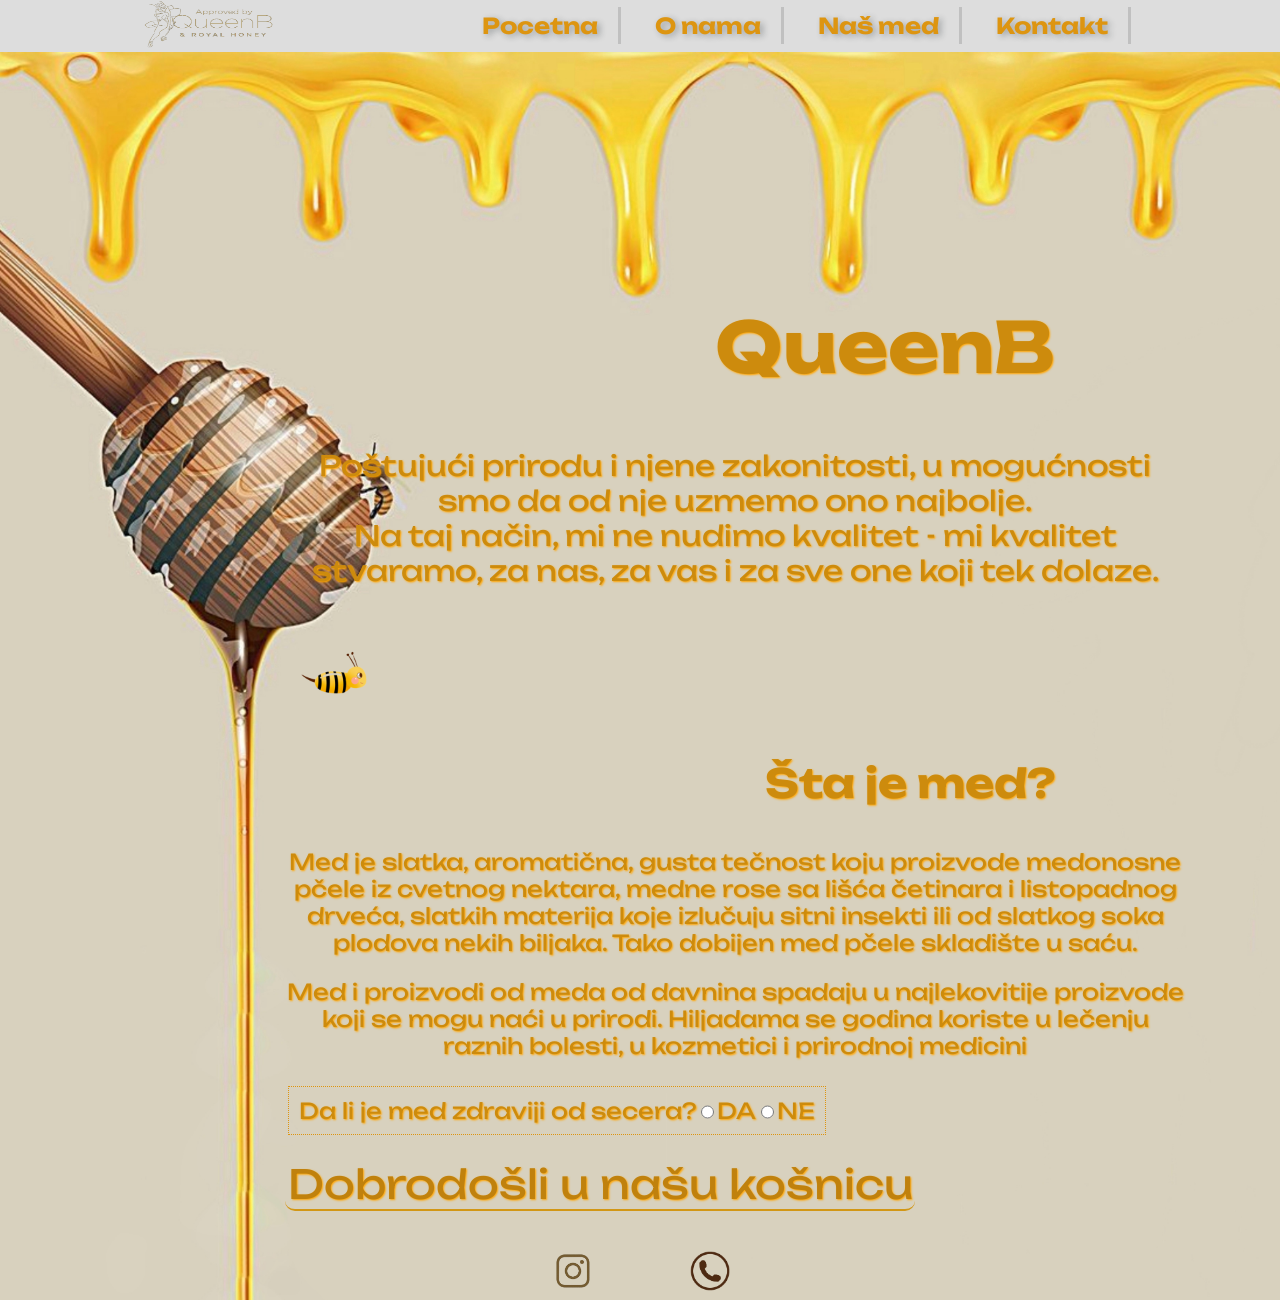
==== glavna.html @ 56e045f6 "Update glavna.html" ====
<!DOCTYPE html>
<html lang="en">
<head>
    <!-- Google tag (gtag.js) -->
<script async src="https://www.googletagmanager.com/gtag/js?id=G-BSM710ZEPP"></script>
<script>
  window.dataLayer = window.dataLayer || [];
  function gtag(){dataLayer.push(arguments);}
  gtag('js', new Date());

  gtag('config', 'G-BSM710ZEPP');
</script>
    <meta charset="UTF-8">
    <meta http-equiv="X-UA-Compatible" content="IE=edge">
    <meta name="viewport" content="width=device-width, initial-scale=1.0">
    <meta name="keywords" content="Med, pcela, pcelar, sace, aroma, tekstura, matica, ukus, slatko, zdravlje, kvalitet, kozmetika, priroda, honey, bee, queenb">
    <meta name="title" content="Med-QueenB">
    <meta name="copyright" content="Lea Kokir">
    <meta name="description" content="QUEEN B & ROYAL HONEY je tim koji se okupio, na isti nacin kao sto se pcele okupljaju oko svoje matice. Zelja nam je da se trzistu ponude med i proizvodi od meda superpremijum kvaliteta - najbolje od najboljeg.">
    <link rel="preconnect" href="https://fonts.googleapis.com"><link rel="preconnect" href="https://fonts.gstatic.com" crossorigin><link href="https://fonts.googleapis.com/css2?family=Abel&family=Comfortaa&family=Satisfy&family=Unbounded:wght@300&display=swap" rel="stylesheet">

 
    
    <link rel="stylesheet" href="style.css">
    <link rel="preconnect" href="https://fonts.googleapis.com"><link rel="preconnect" href="https://fonts.gstatic.com" crossorigin><link href="https://fonts.googleapis.com/css2?family=Abel&family=Comfortaa&family=Raleway:wght@500&family=Satisfy&family=Unbounded:wght@300&display=swap" rel="stylesheet">
    <link rel="icon" href="favicon/favicon.ico">
    <title>QueenB</title>

    <div id="fb-root"></div>
<script async defer crossorigin="anonymous" src="https://connect.facebook.net/sr_RS/sdk.js#xfbml=1&version=v18.0" nonce="K4YVzFls"></script>
<div id="fb-root"></div>
<script async defer crossorigin="anonymous" src="https://connect.facebook.net/sr_RS/sdk.js#xfbml=1&version=v18.0" nonce="gmjdzXEq"></script>
    <meta property="og:url"    content="https://leakokir.github.io/LeaSajt/" />
    <meta property="og:type"   content="website" />
    <meta property="og:title"    content="Med-QueenB" />
    <meta property="og:description"  content="QUEEN B & ROYAL HONEY je tim koji se okupio, na isti nacin kao sto se pcele okupljaju oko svoje matice. Zelja nam je da se trzistu ponude med i proizvodi od meda superpremijum kvaliteta - najbolje od najboljeg." />
    <meta property="og:image"         content="slike/qbeeicon.png" />
</head>
<body>

    
 <div class="sve">
    <div class="nav">
            <div class="logo"> <img src="slike/ikonice/zlatnilog.png" alt="Pcelica">
            </div>
        <ul>
            <li><a href="#"> Pocetna</a></li>
            <li><a href="onama.html"> O nama</a></li>
            <li><a href="nasipro.html"> Naš med</a></li>
            <li><a href="kontakt.html"> Kontakt </a></li>
        </ul>
    </div>

 <div class="tekst">
     
   
    
 <h2 id="naslov1" onmouseover="boja(1)" onmouseout="boja(2)" >QueenB</h2>     
 <p class="prvi">Poštujući prirodu i njene zakonitosti, u mogućnosti smo da od nje uzmemo ono 
    najbolje. <br>Na taj način, mi ne nudimo kvalitet - mi kvalitet stvaramo, za nas, za vas i za 
    sve one koji tek dolaze.</p>     
    <div class="anim2"> <img src="slike/ikonice/letip22remove.png" alt ="med" id="anim2"></div>
    <h3>Šta je med?</h3>
    <p class="drugi" >Med je slatka, aromatična, gusta tečnost koju proizvode medonosne pčele iz cvetnog nektara, medne rose sa lišća četinara i listopadnog drveća, slatkih materija koje izlučuju sitni insekti ili od slatkog soka plodova nekih biljaka. Tako dobijen med pčele skladište u saću.</p>
    <p class="drugi1" >Med i proizvodi od meda od davnina spadaju u najlekovitije proizvode koji se mogu naći u prirodi. Hiljadama se godina koriste u lečenju raznih bolesti, u kozmetici i prirodnoj medicini</p>
        <p class="treci" >Dobrodošli u našu košnicu</p>
    
        <form id="pitanje" onmouseover="boje('jedan')" onmouseout="boje('dva')" >
            <label id="label" >Da li je med zdraviji od secera?</label>
            <input type="radio" name="pit" id="pit1" onclick="pitanje('da')"> DA
            <input type="radio" name="pit" id="pit2" onclick="pitanje('ne')"> NE
         </form>
   
        <div class="kont">
            <a href="https://instagram.com/approved_by_queenb?igshid=YmMyMTA2M2Y=" >
                <img  class="iko1" src="slike/ikonice/instab.png" alt="Pcela"></a>
            <a href="tel:+11111111111">   <img  class="iko2" src="slike/ikonice/telb.png" alt="pcelica"></a> 
          
            
         </div>
      
 
 </div>
 

 <script src="script.js"></script>
</div>
      <div class="fb-share-button" data-href="https://leakokir.github.io/LeaSajt/" data-layout="" data-size=""><a target="_blank" href="https://www.facebook.com/sharer/sharer.php?u=https%3A%2F%2Fleakokir.github.io%2FLeaSajt%2F&amp;src=sdkpreparse" class="fb-xfbml-parse-ignore">Подели</a></div>
        <div class="fb-like" data-href="https://leakokir.github.io/LeaSajt/" data-width="" data-layout="" data-action="" data-size="" data-share="true"></div>
</body>
</html>
---- style.css ----
body{
    margin: 0px;
    padding: 0px;
}
.sve{
    background-image: url(slike/ikonice/pross1.jpeg);
    background-size: cover;
    background-repeat: no-repeat;
    background-position-y: 52px;
    position: absolute;
    width: 100%;
    height: 1300px;
}
.logo img{
    width: 130px;
    height: 50px;
}
.nav{
    width: 100%;
    height: 52px;
    background-color: rgb(221,221,221);
    display: flex;
    align-items: center;
    justify-content: space-evenly;
}
.nav li{
   
    display: inline;
    padding: 5px;
    font-size: 22px;
    font-weight: bold;
  
}
.nav li a{
    padding: 5px;
   
    overflow: hidden;
    list-style: none;
    color:  #dd9511;
    text-decoration: none;
    font-family: 'Unbounded', cursive;
    text-shadow: 3px 2px 6px rgba(23, 32, 36, .3);
    border-right: 3px solid silver;
    padding: 5px 20px;
    transition: 0.6s ease-in-out;
}

.nav a:hover{
    background-color: rgb(201, 201, 201);
    border-radius: 20px;
}

.tekst {
    padding: 5px;
    width: 900px;
    color: #cd8b0d;
    position: absolute;
    top: 240px;
    right: 90px;
    text-shadow: 1px 1px 2px orange;
    font-family: 'Abel', sans-serif;
    font-family: 'Comfortaa', cursive;
    font-family: 'Raleway', sans-serif;
    font-family: 'Satisfy', cursive;
    font-family: 'Unbounded', cursive;
}
.tekst h2{
    font-size: 70px;
    text-align:right;
    padding-right:130px ;
    
}
.tekst .prvi{
    
    font-size: 28px;
    text-align: center;
    margin-bottom: 30px;
  
}
.tekst h3{
    font-size: 40px;
    text-align:right;
    padding-right:130px ;
}
.tekst .drugi{
    font-size: 22px;
    text-align: center;
}
.tekst .drugi1{
    font-size: 22px;
    text-align: center;
}
.treci{

    width: 70%;
   margin-top: 100px;
    color: #c0810d;
    border-bottom:2px solid rgb(210, 151, 22);
    border-radius: 10px;
    font-size: 40px;
    text-align:center;
}

.kont img{
    display: flex;
    width: 40px;
    height: 40px;
    position: absolute;
   
}
.kont .iko1{
    left: 30%;
}
.kont .iko2{
  left: 45%;
}

.anim2{
    padding: 0px;
    display: flex;
    width: 50px;
    height: 100px;
    position: relative;
    animation-name: animacija;
    animation-duration: 6s;
    animation-iteration-count:infinite;
    animation-direction: alternate;
    
}

@keyframes animacija {
    0%{
        left: 10%;
    }
    

    100%{
        left:70%;
    }
}


@media screen and (min-width:300px)and (max-width:420px) {
    .sve{
        width: 100%;
        height: 2200px;
    }
    .nav{
        width: 100%;
        height: 230px;
        display: block;
    }
    .nav .logo{
        display: block;
        text-align: center;
       padding-top: 10px;
    }
    .nav ul li{
        display: block;
        width: 90%;
        margin: 10px auto;
        padding: 0px;
        text-align: right;
    }
    nav li a{
        font-size: 12px;
        padding: 10px 10px;
        margin: 5px;
    }
 
    .tekst h2{
        font-size: 35px ;
    }
    .tekst h3{
        font-size: 35px ;
    }
    .tekst p, h2, h3{
        text-shadow: none;
        background-color: rgba(221, 221, 221, 0.8);
        border-radius: 5px;
   
    }
    .tekst{
       
        width: 90%;
        position: absolute;
        right: 5px;
        text-align: center;
        display: block;
        margin-right: 10px;
    }
    
    .tekst .prvi,
    .tekst .drugi,
    .tekst .treci{
     font-size: 25px;
    
    }

    .tekst .treci{
       
        display: flex;
        justify-content: center;
        align-items: center;
        margin-left: 18%;
        margin-bottom: 100px;
     }
     
     
    }    
 @media screen and (min-width:421px) and (max-width:990px)
    {
     .sve{
         width: 100%;
         height: 1750px;
     }
     .nav{
         width: 100%;
         height: 230px;
         display: block;
     }
     .nav .logo{
         display: block;
         text-align: center;
        padding-top: 10px;
     }
     .nav ul li{
         display: block;
         width: 90%;
         margin: 10px auto;
         padding: 0px;
         text-align: right;
     }
     nav li a{
         font-size: 12px;
         padding: 10px 10px;
         margin: 5px;
     }
  
     .tekst h2{
         font-size: 35px ;
     }
     .tekst h3{
         font-size: 35px ;
     }
     .tekst p, h2, h3{
         text-shadow: none;
         background-color: rgba(221, 221, 221, 0.8);
         border-radius: 5px;
    
     }
     .tekst{
         width: 90%;
         position: absolute;
         right: 5px;
         text-align: center;
         display: block;
     
     }
     
     .tekst .prvi,
     .tekst .drugi,
     .tekst .treci{
      font-size: 25px;
     }
 
     .tekst .treci{
        
         display: flex;
         justify-content: center;
         align-items: center;
         margin-left: 18%;
         margin-bottom: 100px;
      }
    }
 
 
 
.sve1{
    background-image: url(slike/ikonice/curibez.jpeg);
    background-size: cover;
    background-repeat: no-repeat;
    background-position-y: 52px;
    position: absolute;
    width: 100%;
    height: 1200px;
    
}
.tekst2, .naslov1 h2, .tekst11, .tekst12{
    font-family: 'Unbounded', cursive;
}
.tekst2{
    margin-left: 20px;
    padding: 5px;
    width: 900px;
    color: #cd8b0d;
    position: absolute;
    top: 230px;
    right: 150px;
    text-shadow: 1px 1px 2px orange;
    letter-spacing: 1px;
    word-spacing: 3px;
}
.naslov1 h2{
    font-size: 50px;
    text-align:right;
    padding-right:90px ;
    text-shadow: 1px 2px 6px orange;
    
}
.tekst2 p{
    font-size: 21px;
    text-align: right;
}
.tekst12{
    margin-top: 100px;
    font-size: 21px;
    text-shadow: 1px 1px 2px orange;
}
.proizvodi{
    position: relative;
    top: 250px;
    left: 100px;
    width: 330px;
    height: 330px;
}
.proizvodi img{
    width: 100%;
    height: 100%;
}
.prva{
    position: absolute;
    left: 0;
    top: 0;
    opacity: 0;
    transition: 0.5s;
}
.prva:hover{
    transition: 0.5s;
    opacity: 1;
}
.proizvodi2{
    position: relative;
    top: 420px;
    left: 50px;
    display: flex;
    width: 300px;
    height: 200px;
}
.proizvodi2 img{
    width: 100%;
    height: 100%;
}
.prva1{
    position: relative;
    top: -50px;
}
.proizvodi2 img:hover{
    opacity: 0.7;
    transition: 0.3s;

}

.kont1 img{
    display: flex;
    width: 30px;
    height: 30px;
    position: absolute;
    bottom: 40%;
    }
.kont1 .iko1{
    left: 13%;
}
.kont1 .iko2{
  left: 18%;
}

.sve2{

    background-image: url(slike/ikonice/curibez.jpeg);
    background-size: cover;
    background-repeat: no-repeat;
    background-position-y: 52px;
    width: 100%;
    height: 1500px;
    
}
.galerija{ 
    margin-left:50px ;
    float: left;
    padding: 15px;
   margin-top: 40px;
   position: absolute;
   top: 200px;
   width: 150px;
}
.galerija img{
    width: 200px;
    height: 300px;
}
.naziv{
    width: 400px;
    position: absolute;
    top: 0px;
    left: 230px;
    color: #cd8b0d;
}
.naziv h1{
    font-size: 25px;
    padding-top: 50px;
}
.naziv p {
    text-shadow: 1px 1px 2px orange;
    letter-spacing: 1px;
    word-spacing: 3px;
    padding-bottom: 110px ;
}
.galerija2{
    display: block;
    padding-left: 100px;
    position: absolute;
    top:100px;
    left: 600px;
  
}

.naziv2{
    padding-left: 90px;
    width: 400px;
    position: absolute;
    top: -10px;
    left: 230px;
    color: #cd8b0d;
}
.naziv2 h1{
    font-size: 25px;
    padding-top: 50px;
}
.naziv2 p {
    text-shadow: 1px 1px 2px orange;
    letter-spacing: 1px;
    word-spacing: 3px;
    padding-bottom: 50px ;
}

.kont2 img{
    display: flex;
    width: 40px;
    height: 40px;
    position: absolute;
    bottom:-500px;
}
.kont2 .iko1{
    left: 40%;
}
.kont2 .iko2{
  left: 55%;
}

.anim{
   display: flex;
    width: 15%;
    height: 15%;
    position: relative;
    right: 60%;
    top: 0%;
    animation-name: animacija;
    animation-duration: 6s;
    animation-iteration-count:infinite;
    animation-direction: alternate;
    
}
@keyframes animacija {
    0%{
        left: 10%;
    }
    

    100%{
        left:70%;
    }
}

.anim1{
   display: flex;
   
    width: 16%;
    height: 16%;
    position: relative;
    right: 60%;
    bottom: -60%;
    animation-name: animacija;
    animation-duration: 6s;
    animation-iteration-count:infinite;
    animation-direction: alternate-reverse;
    
}
@keyframes animacija {
    0%{
        left: 10%;
    }
    

    100%{
        left:70%;
    }
}

.sve3{
    background-image: url(slike/ikonice/curibez.jpeg);
    background-size: cover;
    background-repeat: no-repeat;
    background-position-y: 52px;
    width: 100%;
    height: 1000px;
    position: fixed;

}

.kontakt{ 
    background-image: url(slike/ikonice/logque.png);
    background-size: 240px 370px;
    background-repeat: no-repeat;
    background-position: right;
    width: 60%;
    height: 50%;
    border: 2px solid gray;
    position: absolute ;
    top: 13%;
    left: 20%;
    box-shadow: rgba(0, 0, 0, 0.25) 0px 54px 55px, rgba(0, 0, 0, 0.12) 0px -12px 30px, rgba(0, 0, 0, 0.12) 0px 4px 6px, rgba(0, 0, 0, 0.17) 0px 12px 13px, rgba(0, 0, 0, 0.09) 0px -5px 8px;
    border-radius: 10px;
}
.deo1{
    font-size: 20px;
    font-family: 'Unbounded', cursive;
    color: #cd8b0d;
    background-color: rgba(186, 186, 186, 0.452);
    height: 50px;
    width:fit-content;
    border-radius: 20px;
    padding: 5px 5px;
    margin: 5px 100px;
    display: flex;
    align-items: center;
    position: center;
  
}
.deo1 input[type=text], textarea{
    padding-left: 10px;
}
.deo1 label{
    padding-right: 5px;
}
.kontakt h2{
    margin-left: 200px;
   color: #cd8b0d;
    text-shadow:2px 2px 3px #f0eeea ;
    font-size: 40px;
    text-transform: uppercase;
}
.kontakt .deo1 input, textarea
{
    background-color: rgb(199, 198, 198);
   border-radius: 20px;
   width: 350px;
}
.kontakt textarea{
    resize: none;
}
.dugme1 input{
    color: #cd8b0d;
    background-color: silver;
    border: 1px solid grey;
    height: 30px;
    width: 200px;
    border-radius: 10px;
    font-family: 'Unbounded', cursive;
    margin-top: 20px;
   margin-left: 500px;
}

.dugme1 input:hover {
    color: black;
    background-color: grey;
}
.kontakt .deo1 input:focus{
    background-color: white;
}
.kontakt .deo1 textarea:focus{
    background-color: whitesmoke;
}
.kont3 img{
    display: flex;
    width: 40px;
    height: 40px;
    position: absolute;
    left: 200px;
    bottom: 10px;
}
.kont3 .iko3{
    left: 40%;
}
.kont3 .iko4{
  left: 55%;
}

#saznaj {
    display: flex;
    position: absolute;
    right: 30%;
    bottom: 10%;
     border-radius: 4px;
    background-color: #da8d00;
    border: none;
    color: #FFFFFF;
    text-align: center;
    font-size: 28px;
    padding: 20px;
    width: 200px;
    cursor: pointer;
}
#tabela{
    border: 1px solid #cd8b0d;
    color: rgb(221, 144, 0);
    font-family: "Lucida Console", "Courier New", monospace;
    position: absolute;
    bottom: 5%;
    right:30%;
}
#pitanje {
    font-size: 22px;
    display: flex;
    position: absolute;
    right: 40%;
    bottom: 10%;
    margin-bottom: 20px;
    padding: 10px;
    border: 1px dotted #dd9511;

}
#klizeci {
    position: absolute;
    left: 5%;
    bottom: 10%;
    width: 300px;
    color: #cd8b0d;
    font-family: "Lucida Console", "Courier New", monospace;
    font-size: 20px;
}
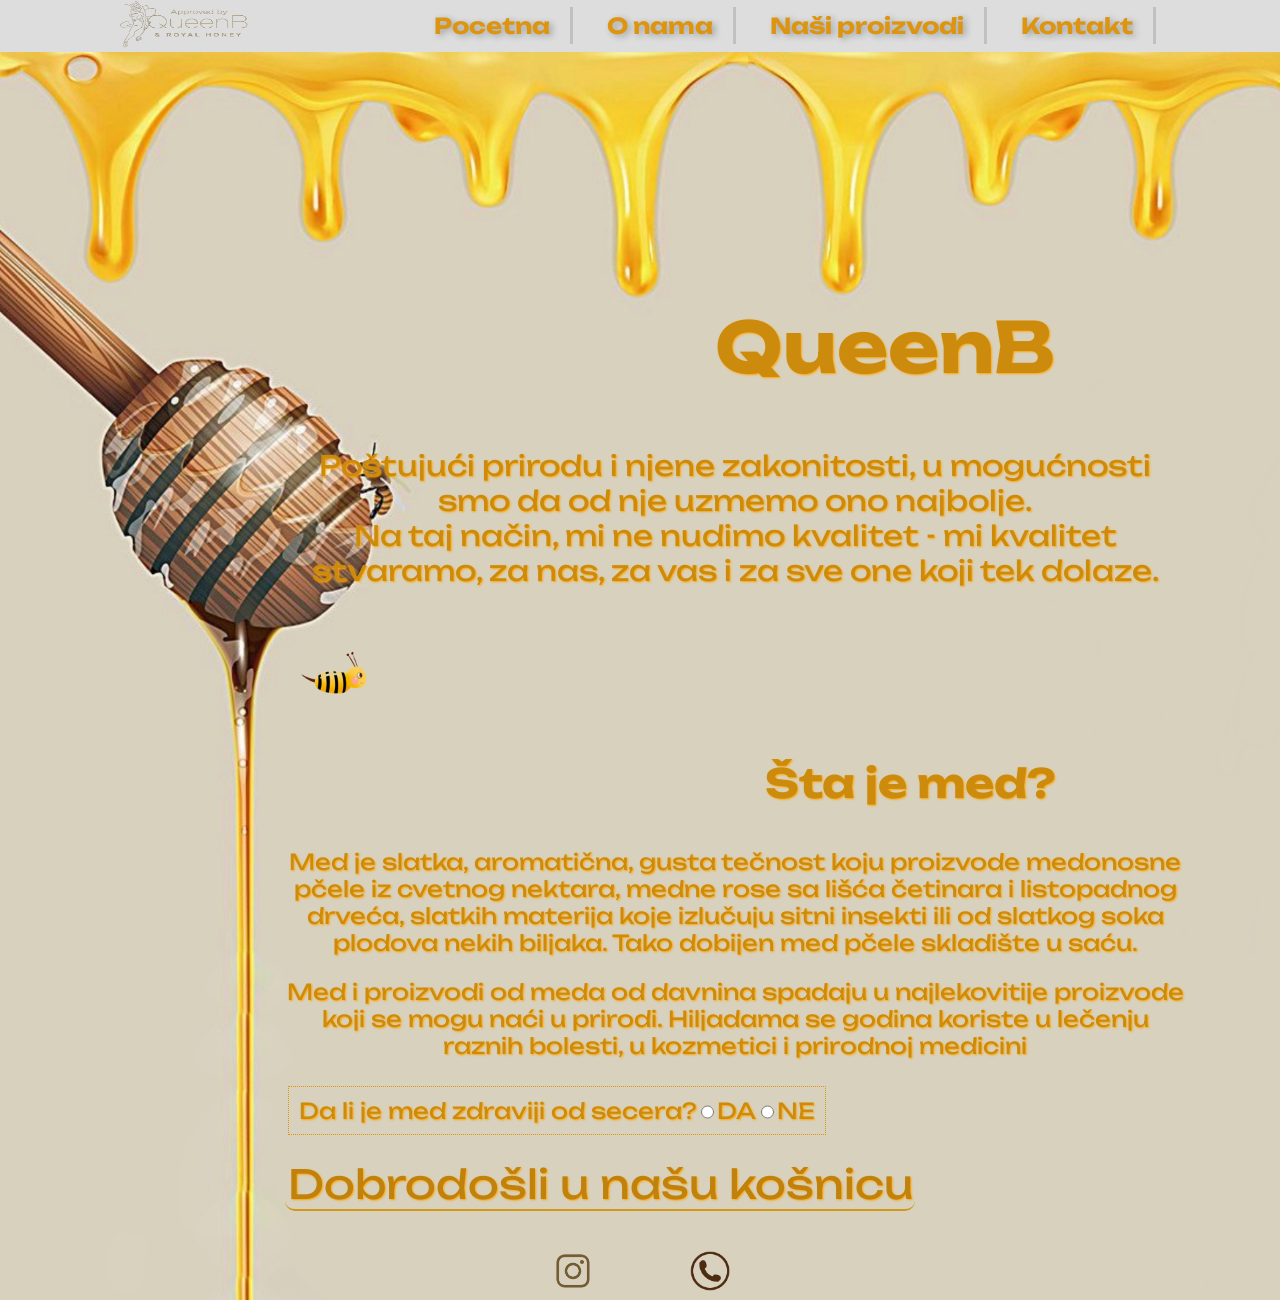
==== commit 6ec55f03: "Update glavna.html" ====
--- a/glavna.html
+++ b/glavna.html
@@ -18,7 +18,11 @@
     <meta name="copyright" content="Lea Kokir">
     <meta name="description" content="QUEEN B & ROYAL HONEY je tim koji se okupio, na isti nacin kao sto se pcele okupljaju oko svoje matice. Zelja nam je da se trzistu ponude med i proizvodi od meda superpremijum kvaliteta - najbolje od najboljeg.">
     <link rel="preconnect" href="https://fonts.googleapis.com"><link rel="preconnect" href="https://fonts.gstatic.com" crossorigin><link href="https://fonts.googleapis.com/css2?family=Abel&family=Comfortaa&family=Satisfy&family=Unbounded:wght@300&display=swap" rel="stylesheet">
-
+    <meta property="og:url"    content="https://leakokir.github.io/LeaSajt/ "/>
+    <meta property="og:type"   content="website" />
+    <meta property="og:title"    content="Med-QueenB" />
+    <meta property="og:description"  content="QUEEN B & ROYAL HONEY je tim koji se okupio, na isti nacin kao sto se pcele okupljaju oko svoje matice. Zelja nam je da se trzistu ponude med i proizvodi od meda superpremijum kvaliteta - najbolje od najboljeg." />
+    <meta property="og:image"         content="slike/ikonice/logobeli.jpg" />
  
     
     <link rel="stylesheet" href="style.css">
@@ -30,11 +34,7 @@
 <script async defer crossorigin="anonymous" src="https://connect.facebook.net/sr_RS/sdk.js#xfbml=1&version=v18.0" nonce="K4YVzFls"></script>
 <div id="fb-root"></div>
 <script async defer crossorigin="anonymous" src="https://connect.facebook.net/sr_RS/sdk.js#xfbml=1&version=v18.0" nonce="gmjdzXEq"></script>
-    <meta property="og:url"    content="https://leakokir.github.io/LeaSajt/" />
-    <meta property="og:type"   content="website" />
-    <meta property="og:title"    content="Med-QueenB" />
-    <meta property="og:description"  content="QUEEN B & ROYAL HONEY je tim koji se okupio, na isti nacin kao sto se pcele okupljaju oko svoje matice. Zelja nam je da se trzistu ponude med i proizvodi od meda superpremijum kvaliteta - najbolje od najboljeg." />
-    <meta property="og:image"         content="slike/qbeeicon.png" />
+
 </head>
 <body>
 
@@ -46,7 +46,7 @@
         <ul>
             <li><a href="#"> Pocetna</a></li>
             <li><a href="onama.html"> O nama</a></li>
-            <li><a href="nasipro.html"> Naš med</a></li>
+            <li><a href="nasipro.html"> Naši proizvodi</a></li>
             <li><a href="kontakt.html"> Kontakt </a></li>
         </ul>
     </div>
@@ -85,7 +85,8 @@
 
  <script src="script.js"></script>
 </div>
-      <div class="fb-share-button" data-href="https://leakokir.github.io/LeaSajt/" data-layout="" data-size=""><a target="_blank" href="https://www.facebook.com/sharer/sharer.php?u=https%3A%2F%2Fleakokir.github.io%2FLeaSajt%2F&amp;src=sdkpreparse" class="fb-xfbml-parse-ignore">Подели</a></div>
+      <div class="fb-share-button" data-href="https://leakokir.github.io/LeaSajt/" data-layout="" data-size="">
+<a target="_blank" href="https://www.facebook.com/sharer/sharer.php?u=https%3A%2F%2Fleakokir.github.io%2FLeaSajt%2F&amp;src=sdkpreparse" class="fb-xfbml-parse-ignore">Подели</a></div>
         <div class="fb-like" data-href="https://leakokir.github.io/LeaSajt/" data-width="" data-layout="" data-action="" data-size="" data-share="true"></div>
 </body>
 </html>
